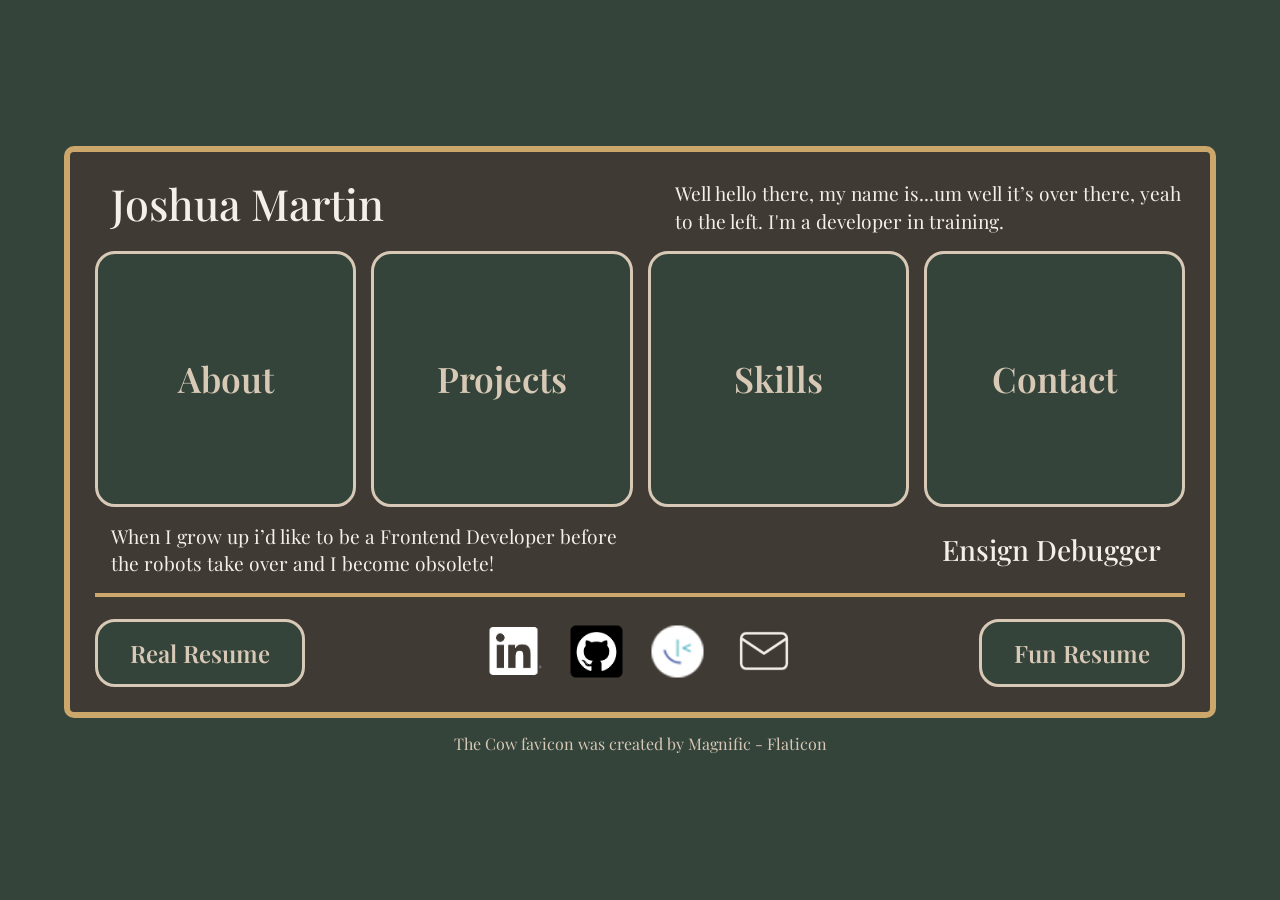
==== index.html @ 82d44abb "Completed JavaScript functionality on index.html About Button." ====
<!doctype html>
<html lang="en">
  <head>
    <meta charset="UTF-8" />
    <meta name="viewport" content="width=device-width, initial-scale=1.0" />
    <title>Joshua Martin Portfolio</title>
    <link
      rel="icon"
      type="image/png"
      sizes="32x32"
      href="Assets/Images/cow.png"
    />
    <link rel="stylesheet" href="CSS/reset.css" />
    <link rel="stylesheet" href="CSS/styles.css" />
    <script src="JS/app.js" defer></script>
  </head>
  <body>
    <div class="hero">
      <div class="intro">
        <h1>Joshua Martin</h1>
        <p id="shown-text">
          Well hello there, my name is...um well it’s over there, yeah to the
          left. I'm a developer in training.
        </p>
        <p id="hidden-text">
          Well hello there, my name is...um well it’s over there, yep up there,
          above me. I’m currently a developer in training.
        </p>
      </div>
      <div class="navigation">
        <div id="about">
          <a href="Pages/aboutme.html" class="aboutme">About</a>
          <div class="popup-aboutme">
            <div class="popup-info">
              <p>&star; Love Board Games</p>
              <p>&star; Love Baking</p>
              <p>&star; Former &#x1F37A; Brewer</p>
              <p>&star; Super Cool Wife</p>
              <p>&star; Super Cool Kids</p>
            </div>
            <div class="popup-invitation">
              <p>Click Your Boots & Tap Again</p>
              <p>That'll Get You There My Friend!</p>
            </div>
          </div>
        </div>
        <div id="projects">
          <a href="Pages/projects.html" class="projects">Projects</a>
          <div class="popup-projects">
            <p>&star; Bento Grid</p>
            <p>&star; Article Preview</p>
            <p>&star; Meet Landing Page</p>
            <p>&star; Testimonials Grid</p>
            <p>&star; Appliance Inventory App</p>
          </div>
        </div>
        <div id="skills">
          <a href="Pages/skills.html" class="skills">Skills</a>
          <div class="popup-skills">
            <p>&star; HTML</p>
            <p>&star; CSS</p>
            <p>&star; JavaScript</p>
            <p>&star; Git & GitHub</p>
            <p>&star; Figma</p>
          </div>
        </div>
        <div id="contact">
          <a href="Pages/contact.html" class="contact">Contact</a>
          <div class="popup-contact">
            <p>&star; You</p>
            <p>&star; Should</p>
            <p>&star; Totally</p>
            <p>&star; Contact Me</p>
          </div>
        </div>
      </div>
      <div class="outro">
        <p>
          When I grow up i’d like to be a Frontend Developer before the robots
          take over and I become obsolete!
        </p>
        <h2>Ensign Debugger</h2>
      </div>

      <span class="line"></span>
      <div class="bottom-navigation">
        <a
          href="Assets/Resumes/Joshua_Martin_Frontend_Developer_Resume_Digital - Google Docs.pdf"
          id="realresume"
          >Real Resume</a
        >
        <div class="linkicons">
          <a
            href="https://www.linkedin.com/in/josh-martin-3b735244a/"
            target="_blank"
            rel="noopener noreferrer"
          >
            <img
              src="Assets/Images/linkedin.png"
              alt="Josh Martin's LinkedIn"
              class="linkedin"
            />
          </a>
          <a
            href="https://github.com/arielvonlestat"
            target="_blank"
            rel="noopener noreferrer"
          >
            <img
              src="Assets/Images/github.png"
              alt="Josh Martin's GitHub"
              class="github"
            />
          </a>
          <a
            href="https://www.frontendmentor.io/profile/arielvonlestat"
            target="_blank"
            rel="noopener noreferrer"
          >
            <img
              src="Assets/Images/frontendmentor.png"
              alt="Josh Martin's Frontend Mentor"
              class="frontendmentor"
            />
          </a>
          <a href="mailto:joshmartin.frontend.dev@gmail.com">
            <img
              src="Assets/Images/email.png"
              alt="Email Josh Martin"
              class="email"
            />
          </a>
        </div>
        <a
          href="Assets/Resumes/Fun Resume - Google Docs.pdf"
          id="fakeresume"
          target="_blank"
          rel="noopener noreferrer"
          >Fun Resume</a
        >
      </div>
    </div>
  </body>
</html>

<footer>
  <a href="https://www.flaticon.com/free-icons/cow" title="cow icons"
    >The Cow favicon was created by Magnific - Flaticon</a
  >
</footer>
---- CSS/styles.css ----
:root {
  --Text: #f4efe8;
  --HeaderText: #d8c9b6;
  --HeaderBackground: #34443b;
  --AccentGold: #cba76c;
  --MainBackground: #403a34;
}

:root {
  --font-scale: 1;
}

@font-face {
  font-family: "Inter";
  src: url("../Assets/Fonts/Inter/static/Inter_18pt-Regular.woff2")
    format("woff2");
  font-weight: 400;
  font-style: normal;
  font-display: swap;
}

@font-face {
  font-family: "Inter";
  src: url("../Assets/Fonts/Inter/static/Inter_18pt-Medium.woff2")
    format("woff2");
  font-weight: 500;
  font-style: normal;
  font-display: swap;
}

@font-face {
  font-family: "Inter";
  src: url("../Assets/Fonts/Inter/static/Inter_18pt-SemiBold.woff2")
    format("woff2");
  font-weight: 600;
  font-style: normal;
  font-display: swap;
}

@font-face {
  font-family: "Inter";
  src: url("../Assets/Fonts/Inter/static/Inter_18pt-Bold.woff2") format("woff2");
  font-weight: 700;
  font-style: normal;
  font-display: swap;
}

@font-face {
  font-family: "Playfair Display";
  src: url("../Assets/Fonts/Playfair_Display/static/PlayfairDisplay-Regular.woff2")
    format("woff2");
  font-weight: 400;
  font-style: normal;
  font-display: swap;
}

@font-face {
  font-family: "Playfair Display";
  src: url("../Assets/Fonts/Playfair_Display/static/PlayfairDisplay-Medium.woff2")
    format("woff2");
  font-weight: 500;
  font-style: normal;
  font-display: swap;
}

@font-face {
  font-family: "Playfair Display";
  src: url("../Assets/Fonts/Playfair_Display/static/PlayfairDisplay-SemiBold.woff2")
    format("woff2");
  font-weight: 600;
  font-style: normal;
  font-display: swap;
}

@font-face {
  font-family: "Playfair Display";
  src: url("../Assets/Fonts/Playfair_Display/static/PlayfairDisplay-Bold.woff2")
    format("woff2");
  font-weight: 700;
  font-style: normal;
  font-display: swap;
}

* {
  box-sizing: border-box;
}

body {
  padding: 4rem;
  background-color: var(--HeaderBackground);
  font-family: "Playfair Display", "Inter";
  font-size: calc(2.2rem * var(--font-scale));
  font-weight: 400;
  min-height: 100vh;
  display: flex;
  flex-direction: column;
  justify-content: center;
  align-items: center;
  color: var(--Text);
}

footer a {
  text-decoration: none;
  color: var(--HeaderText);
  font-size: 1rem;
}

/* INTRO SECTION */
.intro {
  display: flex;
  justify-content: space-between;
  align-items: center;
  padding-bottom: 1rem;
}

.intro h1 {
  font-size: calc(2.6875rem * var(--font-scale));
  font-weight: 500;
  color: var(--Text);
  padding-left: 1rem;
}

.intro p {
  max-width: 50%;
  padding-top: 0.5rem;
  font-size: calc(1.5rem * var(--font-scale));
  padding-left: 2.2rem;
  line-height: 1.7rem;
}

/* MAIN NAVIGATION */
.navigation {
  display: grid;
  grid-template-columns: repeat(4, 1fr);
  gap: 15px;
}

.navigation a {
  display: flex;
  justify-content: center;
  align-items: center;
  font-weight: 600;
  text-decoration: none;
  background-color: var(--HeaderBackground);
  border: 3px solid var(--HeaderText);
  border-radius: 20px;
  min-height: 256px;
  text-align: center;
  color: var(--HeaderText);
}

/* OUTRO SECTION */
.outro {
  display: flex;
  justify-content: space-between;
  padding-block: 1rem;
  padding-inline: 1rem;
}

.outro p {
  max-width: 50%;
  font-size: calc(1.5rem * var(--font-scale));
  line-height: 1.7rem;
}

.outro h2 {
  grid-column: 4;
  font-weight: 500;
  color: var(--Text);
  font-size: calc(2.2rem * var(--font-scale));
  align-self: center;
  justify-self: flex-end;
  padding-right: 0.5rem;
}

/* Bottom Navigation */

.line {
  display: flex;
  border: 2px solid var(--AccentGold);
}

.bottom-navigation {
  display: flex;
  align-items: center;
  justify-content: space-between;
  padding-top: 1rem;
}

#realresume,
#fakeresume {
  text-decoration: none;
  font-size: calc(1.5rem * var(--font-scale));
  font-weight: 600;
  background-color: var(--HeaderBackground);
  border: 3px solid var(--HeaderText);
  border-radius: 20px;
  padding-inline: 2rem;
  padding-block: 1.19rem;
  text-align: center;
  color: var(--HeaderText);
}

.linkicons {
  display: flex;
  justify-content: center;
  align-items: center;
  gap: 1rem;
}

.linkicons img {
  transform: scale(0.8);
}

/* MAIN HERO CONTAINER */
.hero {
  padding: 20px 25px;
  max-width: 1320px;
  background-color: var(--MainBackground);
  border: 6px solid var(--AccentGold);
  border-radius: 10px;
}

/* HOVER MENUS */

.popup-aboutme,
.popup-projects,
.popup-skills,
.popup-contact {
  width: 100%;
  height: 100%;
  pointer-events: none;
  display: none;
  position: absolute;
  top: 0;
  left: 0;
  z-index: 10;

  flex-direction: column;
  justify-content: center;
  align-items: center;
  gap: 1rem;

  padding: 1.5rem;
  background-color: var(--HeaderText);
  border: 3px solid var(--HeaderText);
  border-radius: 20px;
  text-align: center;
  font-size: calc(1.5rem * var(--font-scale));
  color: var(--HeaderBackground);
}

.popup-info {
  display: flex;
  flex-direction: column;
  gap: 1rem;
}

.popup-invitation {
  display: flex;
  flex-direction: column;
  gap: 1rem;
}

.popup-invitation {
  display: none;
}

#about,
#projects,
#skills,
#contact {
  position: relative;
}

#about:hover .popup-aboutme,
#projects:hover .popup-projects,
#skills:hover .popup-skills,
#contact:hover .popup-contact {
  display: flex;
}

.email-popup {
  font-size: calc(1rem * var(--font-scale));
}

#hidden-text {
  display: none;
}

.popup-aboutme {
  display: none;
}

.popup-aboutme.active {
  display: flex;
}

.hidden {
  display: none;
}

.visible {
  display: flex;
}

@media (max-width: 1320px) {
  .outro h2 {
    --font-scale: 0.8;
  }

  .popup-aboutme,
  .popup-projects,
  .popup-skills,
  .popup-contact {
    --font-scale: 0.8;
  }

  .outro h2,
  .intro p,
  .outro p {
    --font-scale: 0.8;
  }
}

@media (max-width: 1105px) {
  .hero {
    max-width: 776px;
  }

  .navigation {
    grid-template-columns: repeat(2, 1fr);
  }

  .linkicons {
    transform: scale(0.8);
  }

  #realresume,
  #fakeresume {
    --font-scale: 0.8;
    font-size: calc(1.5rem * var(--font-scale));
    background-color: var(--MainBackground);
    border: none;
    border-radius: none;
    padding-inline: 1rem;
  }
}

@media (max-width: 880px) {
  .intro,
  .outro,
  .bottom-navigation,
  .navigation {
    display: flex;
    flex-direction: column;
    justify-content: center;
    gap: 1rem;
  }

  .intro p,
  .outro p {
    padding-inline: 5rem;
    --font-scale: 1;
    text-align: center;
  }

  .intro p {
    margin-top: -2rem;
    padding-bottom: 1rem;
  }

  .intro h1 {
    position: relative;
    bottom: 1rem;
    padding-block: 1.5rem;
    padding-inline: 5rem;
    border: 2px solid var(--HeaderText);
    border-radius: 20px;
    background-color: var(--HeaderBackground);
    color: var(--HeaderText);
    bottom: 2.3rem;
  }

  .outro p {
    padding-top: 1rem;
  }

  .outro h2 {
    display: none;
  }

  .hero {
    overflow: hidden;
  }

  .navigation > div {
    margin-inline: 5rem;
  }

  .navigation a {
    width: 100%;
  }

  .outro {
    justify-content: center;
    align-items: center;
    padding-bottom: 2rem;
  }

  .outro p {
    max-width: 100%;
  }

  .bottom-navigation {
    padding-top: 2rem;
    padding-bottom: 1rem;
    flex-direction: row;
  }

  #realresume,
  #fakeresume {
    font-size: calc(1.5rem * var(--font-scale));
    background-color: var(--MainBackground);
    border: none;
    border-radius: none;
    padding: 0;
  }

  .popup-aboutme,
  .popup-projects,
  .popup-skills,
  .popup-contact {
    max-width: 530px;
  }

  #shown-text {
    display: none;
  }

  #hidden-text {
    max-width: 100%;
    display: block;
  }
}

@media (max-width: 600px) {
  body {
    padding: 0;
  }

  .intro p,
  .outro p {
    font-size: 1rem;
  }

  .intro h1 {
    bottom: 2.3rem;
    padding-inline: 2rem;
    font-size: 2rem;
  }

  .navigation {
    gap: 3rem;
  }

  .navigation a {
    background-color: var(--MainBackground);
    border: none;
    border-radius: none;
    min-height: 0;
    color: var(--AccentGold);
  }

  .bottom-navigation {
    flex-direction: column;
    padding-top: 1rem;
  }

  .popup-aboutme,
  .popup-projects,
  .popup-skills,
  .popup-contact {
    display: none !important;
  }
}

@media (max-width: 446px) {
  body {
    background-color: var(--MainBackground);
  }
  .hero {
    border: none;
  }
}

@media (hover: hover) and (pointer: fine) {
  /* Desktop hover behavior */
}

@media (hover: none) {
  /* Touch-oriented behavior */
}
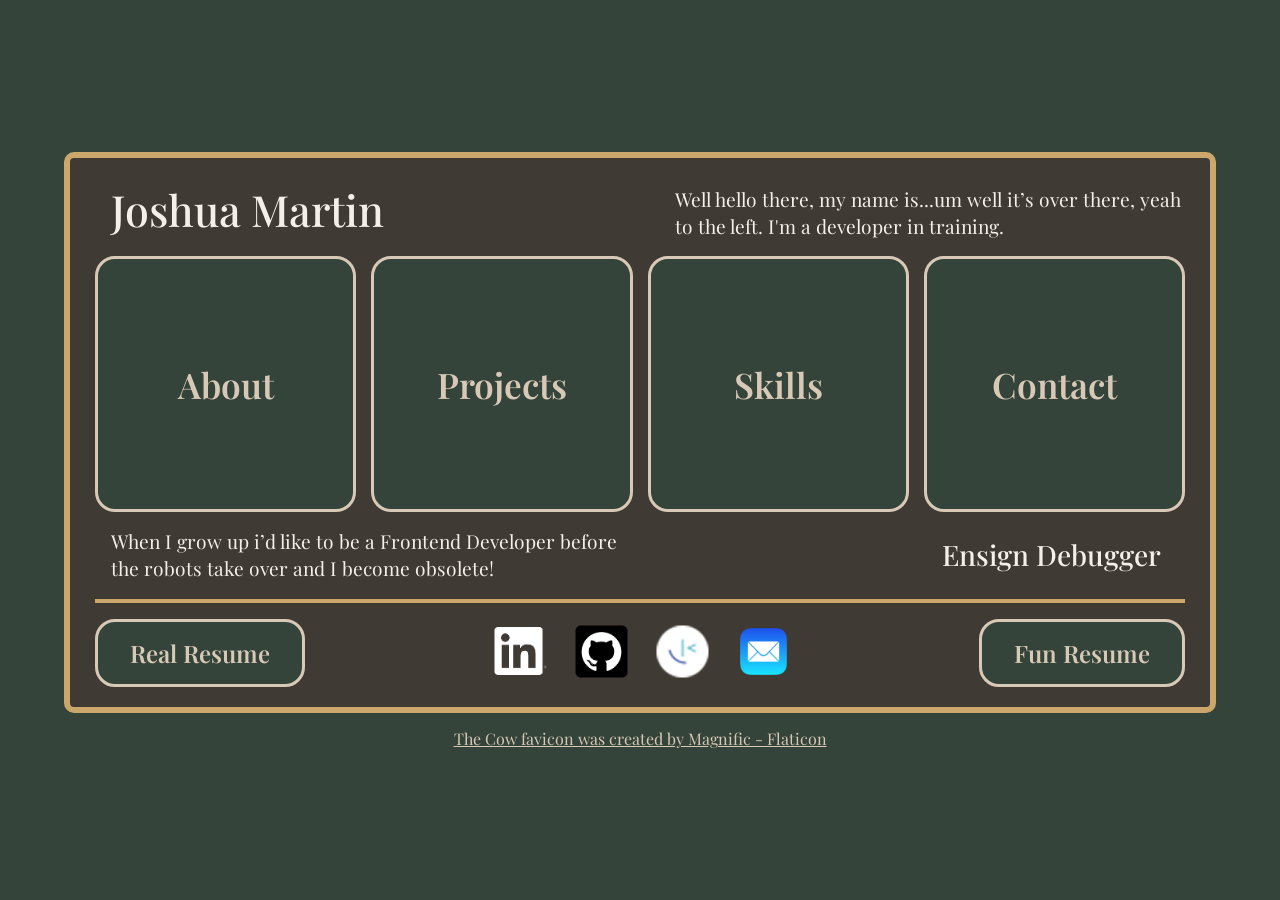
==== commit b8734867: "Fixed an issue on main page where new email image was very large" ====
--- a/index.html
+++ b/index.html
@@ -128,6 +128,8 @@
               src="Assets/Images/email.png"
               alt="Email Josh Martin"
               class="email"
+              width="65px"
+              height="65px"
             />
           </a>
         </div>
--- a/CSS/styles.css
+++ b/CSS/styles.css
@@ -8,6 +8,7 @@
 
 :root {
   --font-scale: 1;
+  font-size: calc(16px * var(--font-scale));
 }
 
 @font-face {
@@ -100,7 +101,6 @@
 }
 
 footer a {
-  text-decoration: none;
   color: var(--HeaderText);
   font-size: 1rem;
 }
